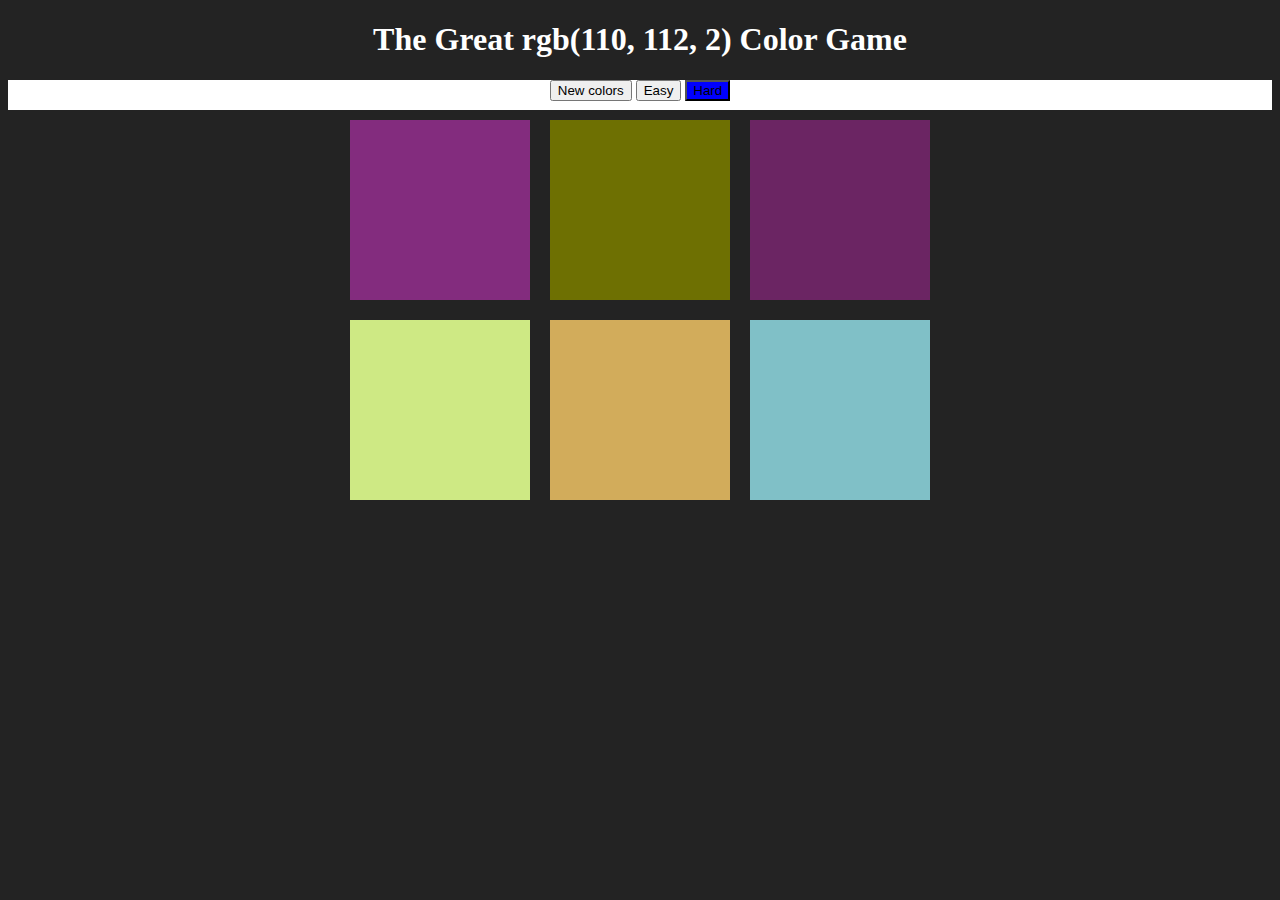
==== ColorGame.html @ d1c869ff "push" ====
<!DOCTYPE html>
<html lang="en">
<head>
    <meta charset="UTF-8">
    <meta name="viewport" content="width=device-width, initial-scale=1.0">
    <meta http-equiv="X-UA-Compatible" content="ie=edge">
    <link rel="stylesheet" href="./colorGame.css">
    <title>Document</title>
</head>
<body>

<h1>The Great <span id='colorDisplay'>RGB</span> Color Game</h1>

<div id="stripe">
    <button id="reset">New colors</button>
    <span id="message"></span>
    <button id="easyBtn">Easy</button>
    <button id="hardBtn" class="selected">Hard</button>
</div>

<div id="container">
    <div class="square"></div>
    <div class="square"></div>
    <div class="square"></div>
    <div class="square"></div>
    <div class="square"></div>
    <div class="square"></div>
</div>

<script type="text/javascript" src="colorGame.js"></script>
</body>
</html>
---- colorGame.css ----
body {
    background-color: #232323;
}

.square {
    width: 30%;
    background: purple;
    padding-bottom: 30%;
    float: left;
    margin: 1.66%;
    
}

#container {
    margin: 0 auto;
    max-width: 600px;
}

h1 {
    text-align: center;
    color: white;
}

#stripe {
    background: white;
    height: 30px;
    text-align: center;
}

.selected {
   background: blue; 
}
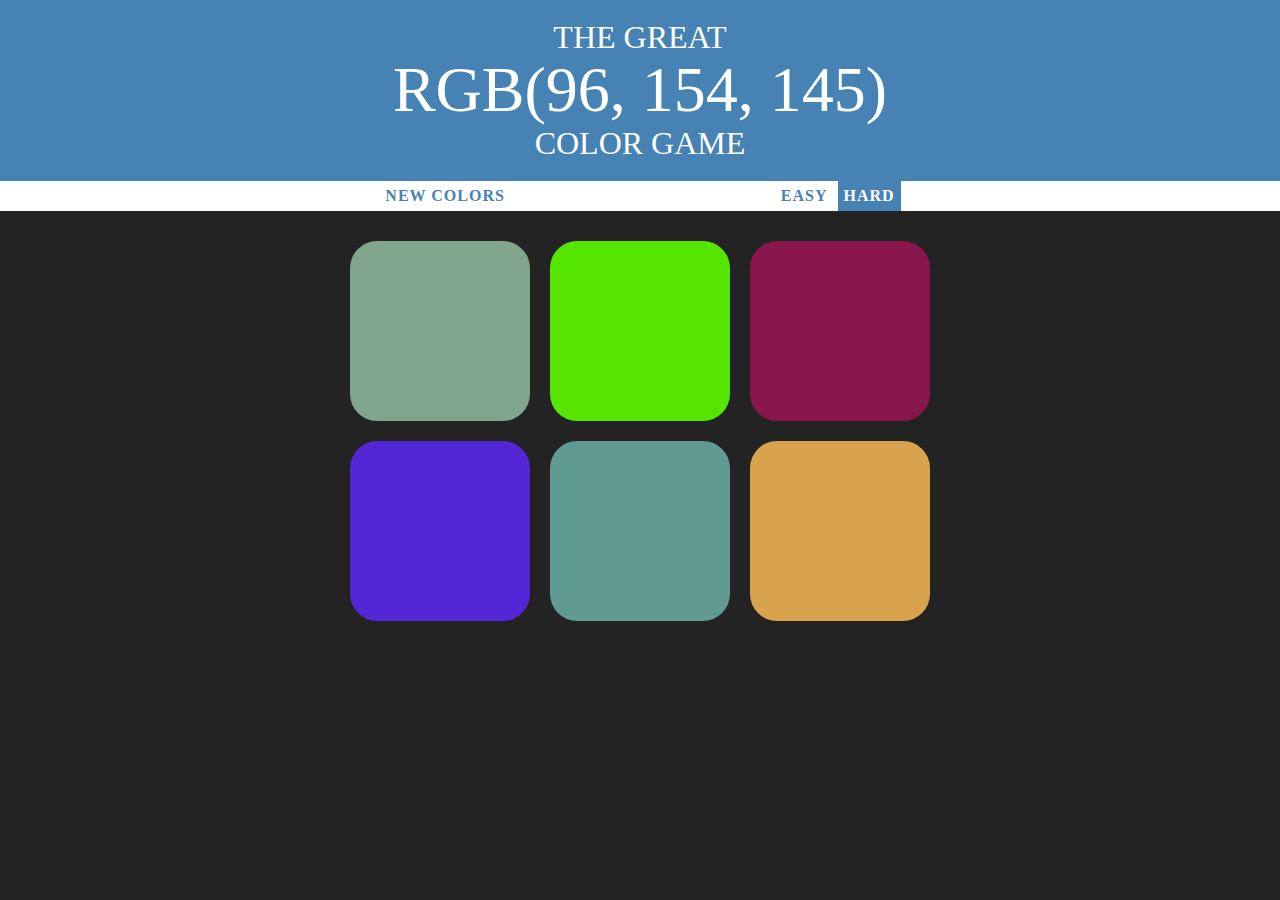
==== commit da499655: "finito" ====
--- a/ColorGame.html
+++ b/ColorGame.html
@@ -9,13 +9,17 @@
 </head>
 <body>
 
-<h1>The Great <span id='colorDisplay'>RGB</span> Color Game</h1>
+<h1>The Great 
+    <br>
+    <span id='colorDisplay'>RGB</span> 
+    <br>
+    Color Game</h1>
 
 <div id="stripe">
     <button id="reset">New colors</button>
     <span id="message"></span>
-    <button id="easyBtn">Easy</button>
-    <button id="hardBtn" class="selected">Hard</button>
+    <button class="mode">Easy</button>
+    <button class="mode selected">Hard</button>
 </div>
 
 <div id="container">
--- a/colorGame.css
+++ b/colorGame.css
@@ -1,5 +1,7 @@
 body {
     background-color: #232323;
+    margin: 0;
+    font-family: "Montserrat", "Avenir"
 }
 
 .square {
@@ -8,17 +10,30 @@
     padding-bottom: 30%;
     float: left;
     margin: 1.66%;
-    
+    border-radius: 15%;
+    transition: background 0.6s;
+    --webkit-transition: background 0.6s;
+    --moz-transition: background 0.6s;
 }
 
 #container {
-    margin: 0 auto;
+    margin: 20px auto;
     max-width: 600px;
 }
 
 h1 {
     text-align: center;
+    line-height: 1.1;
+    font-weight: normal;
     color: white;
+    background: steelblue; 
+    margin: 0;
+    text-transform: uppercase;
+    padding: 20px 0;
+}
+
+#colorDisplay {
+    font-size: 200%;
 }
 
 #stripe {
@@ -28,5 +43,31 @@
 }
 
 .selected {
-   background: blue; 
+    color: white;
+    background: steelblue;}
+
+button {
+    border: none;
+    background: none;
+    text-transform: uppercase;
+    font-family: inherit;
+    font-size: inherit;
+    font-weight: 700;
+    color: steelblue;
+    height: 100%;
+    letter-spacing: 1px;
+    outline: none;
+    transition: all 0.3s;
+    --webkit-transition: background 0.3s;
+    --moz-transition: background 0.3s;
+}
+
+button:hover {
+    color: white;
+    background: steelblue;
+}
+
+#message {
+    display: inline-block;
+    width: 20%;
 }